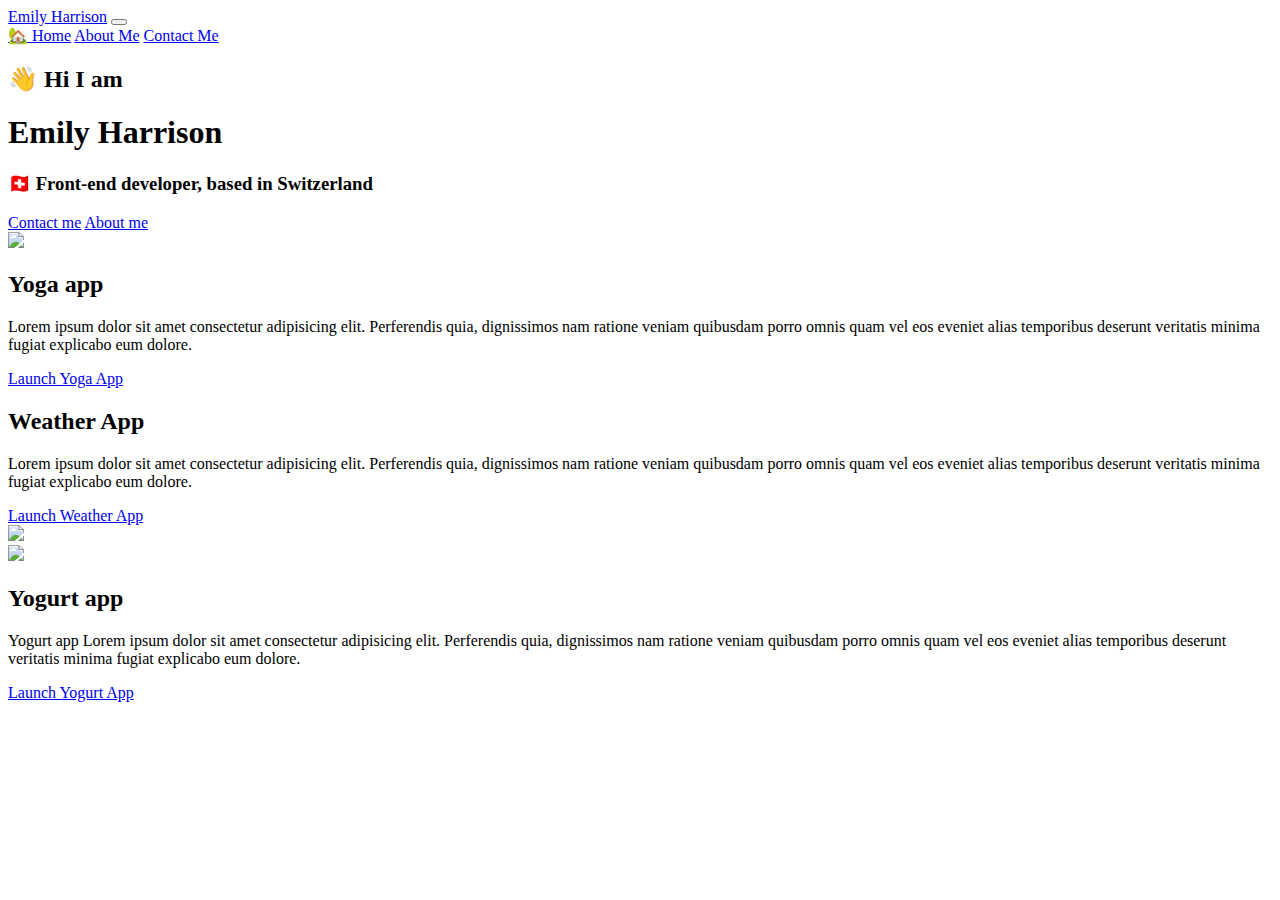
==== index.html @ e0ae5c5c "Added HTML to active pages" ====
<!DOCTYPE html>
<html lang="en">
  <head>
    <meta charset="UTF-8" />
    <meta http-equiv="X-UA-Compatible" content="IE=edge" />
    <meta name="viewport" content="width=device-width, initial-scale=1.0" />
    <link
      href="https://cdn.jsdelivr.net/npm/bootstrap@5.3.0-alpha1/dist/css/bootstrap.min.css"
      rel="stylesheet"
      integrity="sha384-GLhlTQ8iRABdZLl6O3oVMWSktQOp6b7In1Zl3/Jr59b6EGGoI1aFkw7cmDA6j6gD"
      crossorigin="anonymous"
    />
    <script
      src="https://cdn.jsdelivr.net/npm/bootstrap@5.3.0-alpha1/dist/js/bootstrap.bundle.min.js"
      integrity="sha384-w76AqPfDkMBDXo30jS1Sgez6pr3x5MlQ1ZAGC+nuZB+EYdgRZgiwxhTBTkF7CXvN"
      crossorigin="anonymous"
    ></script>

    <title>Emily Harrison</title>
    <link rel="stylesheet" href="style.css" />
  </head>
  <body>
    <nav class="navbar navbar-expand-lg bg-body-tertiary fixed-top">
      <div class="container-fluid">
        <a class="navbar-brand" href="#">Emily Harrison</a>
        <button
          class="navbar-toggler"
          type="button"
          data-bs-toggle="collapse"
          data-bs-target="#navbarNavAltMarkup"
          aria-controls="navbarNavAltMarkup"
          aria-expanded="false"
          aria-label="Toggle navigation"
        >
          <span class="navbar-toggler-icon"></span>
        </button>
        <div class="collapse navbar-collapse" id="navbarNavAltMarkup">
          <div class="navbar-nav">
            <a class="nav-link active" aria-current="page" href="index.html"
              >🏡 Home</a
            >
            <a class="nav-link" href="about.html">About Me</a>
            <a class="nav-link" href="about.html#contact">Contact Me</a>
          </div>
        </div>
      </div>
    </nav>
    <h2>👋 Hi I am</h2>
    <h1>Emily Harrison</h1>
    <h3>🇨🇭 Front-end developer, based in Switzerland</h3>
    <div class="navigation-links">
      <a href="about.html#contact" class="contact-link">Contact me</a>
      <a href="about.html" class="about-link">About me</a>
    </div>
    <div class="container-fluid d-flex justify-content-evenly">
      <div class="row mt-4">
        <div class="col-md-6">
          <img src="images/yoga.png" class="img-fluid br-5" />
        </div>
        <div class="col-md-6">
          <h2 class="mb-2 text-start">Yoga app</h2>
          <p class="text-start project-content">
            Lorem ipsum dolor sit amet consectetur adipisicing elit. Perferendis
            quia, dignissimos nam ratione veniam quibusdam porro omnis quam vel
            eos eveniet alias temporibus deserunt veritatis minima fugiat
            explicabo eum dolore.
          </p>
          <a href="#" class="launch-links"> Launch Yoga App </a>
        </div>
        <div class="row mt-4">
          <div class="col-md-6 text-start">
            <h2 class="text-start mb-2 mt-2">Weather App</h2>
            <p class="text-start mb-3">
              Lorem ipsum dolor sit amet consectetur adipisicing elit.
              Perferendis quia, dignissimos nam ratione veniam quibusdam porro
              omnis quam vel eos eveniet alias temporibus deserunt veritatis
              minima fugiat explicabo eum dolore.
            </p>
            <a href="#" class="launch-links"> Launch Weather App </a>
          </div>
          <div class="col-md-6">
            <img src="images/weather.png" class="img-fluid br-5" />
          </div>
        </div>
        <div class="row mt-4">
          <div class="col-md-6">
            <img src="images/yogurt.png" class="img-fluid br-5" />
          </div>
          <div class="col-md-6 text-start">
            <h2 class="text-start mb-2 mt-2">Yogurt app</h2>
            <p class="text-start">
              Yogurt app Lorem ipsum dolor sit amet consectetur adipisicing
              elit. Perferendis quia, dignissimos nam ratione veniam quibusdam
              porro omnis quam vel eos eveniet alias temporibus deserunt
              veritatis minima fugiat explicabo eum dolore.
            </p>
            <a href="#" class="launch-links"> Launch Yogurt App </a>
          </div>
        </div>
      </div>
    </div>
  </body>
</html>
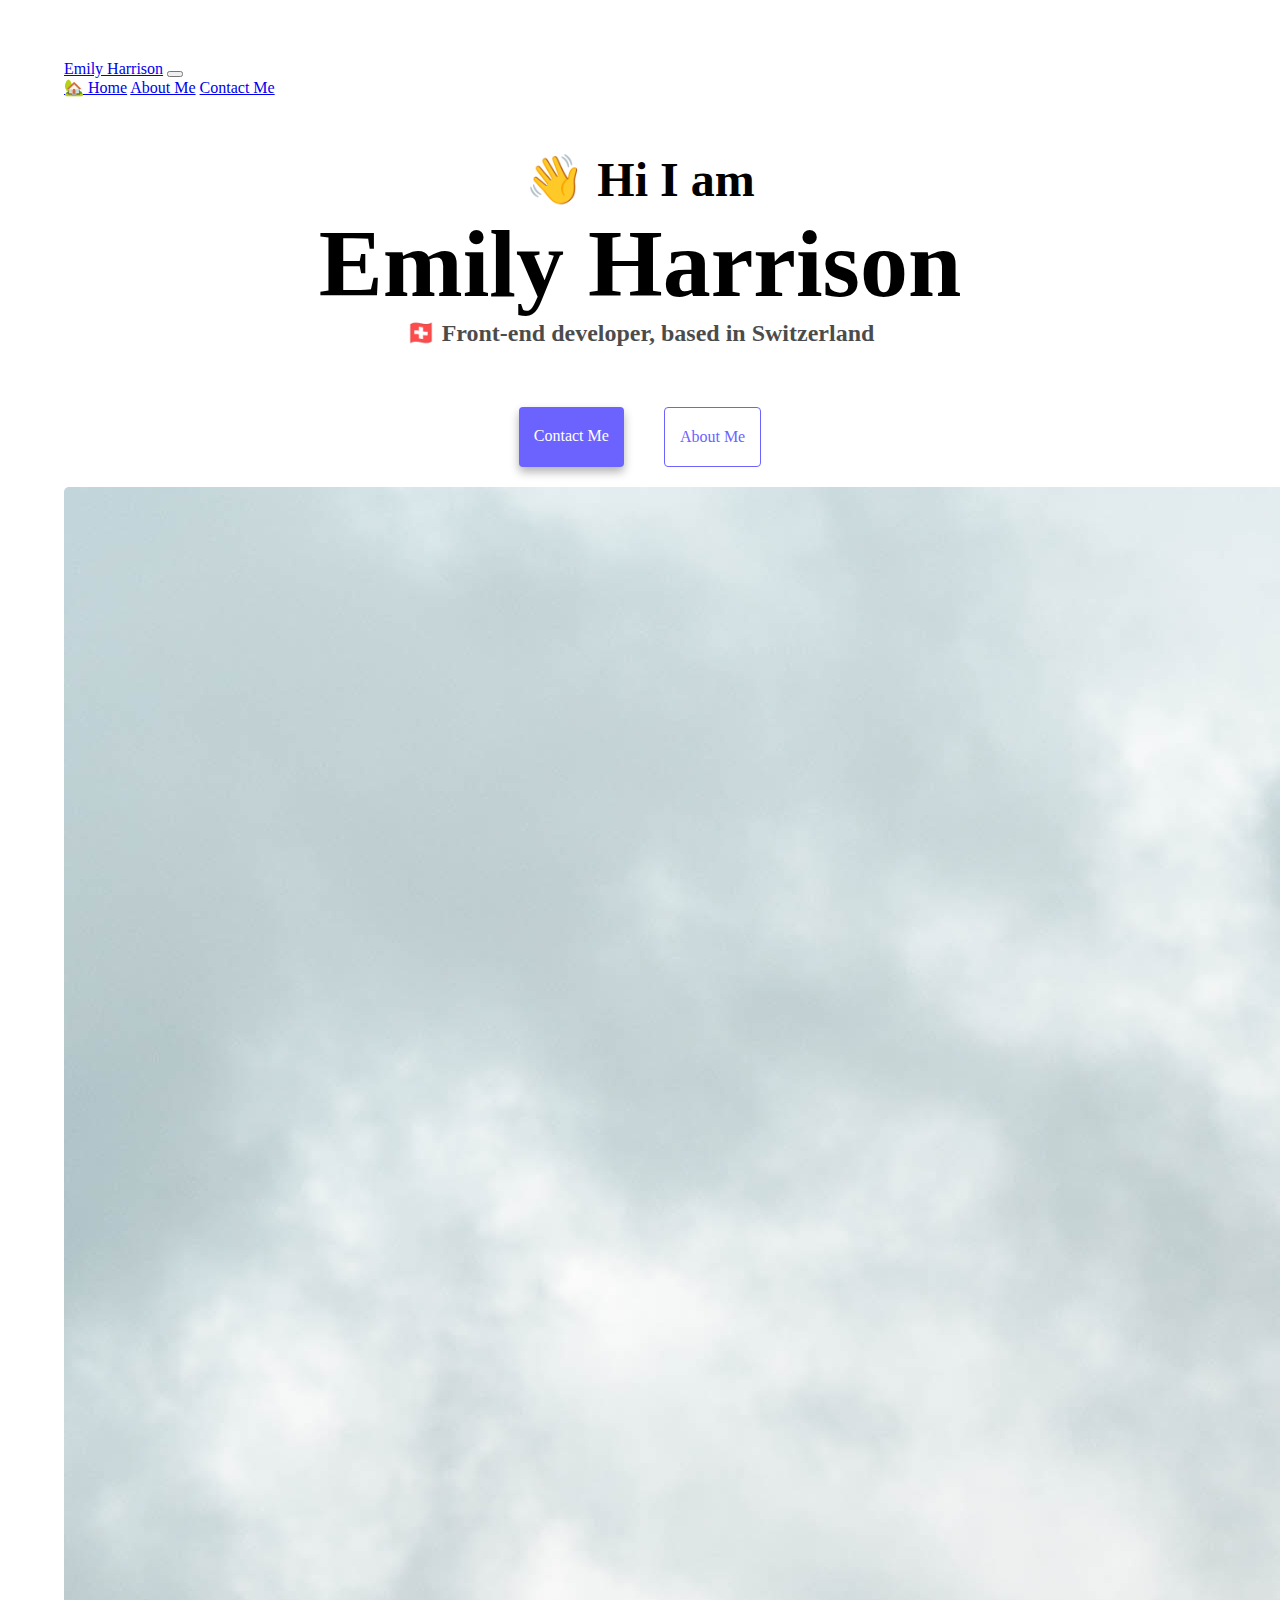
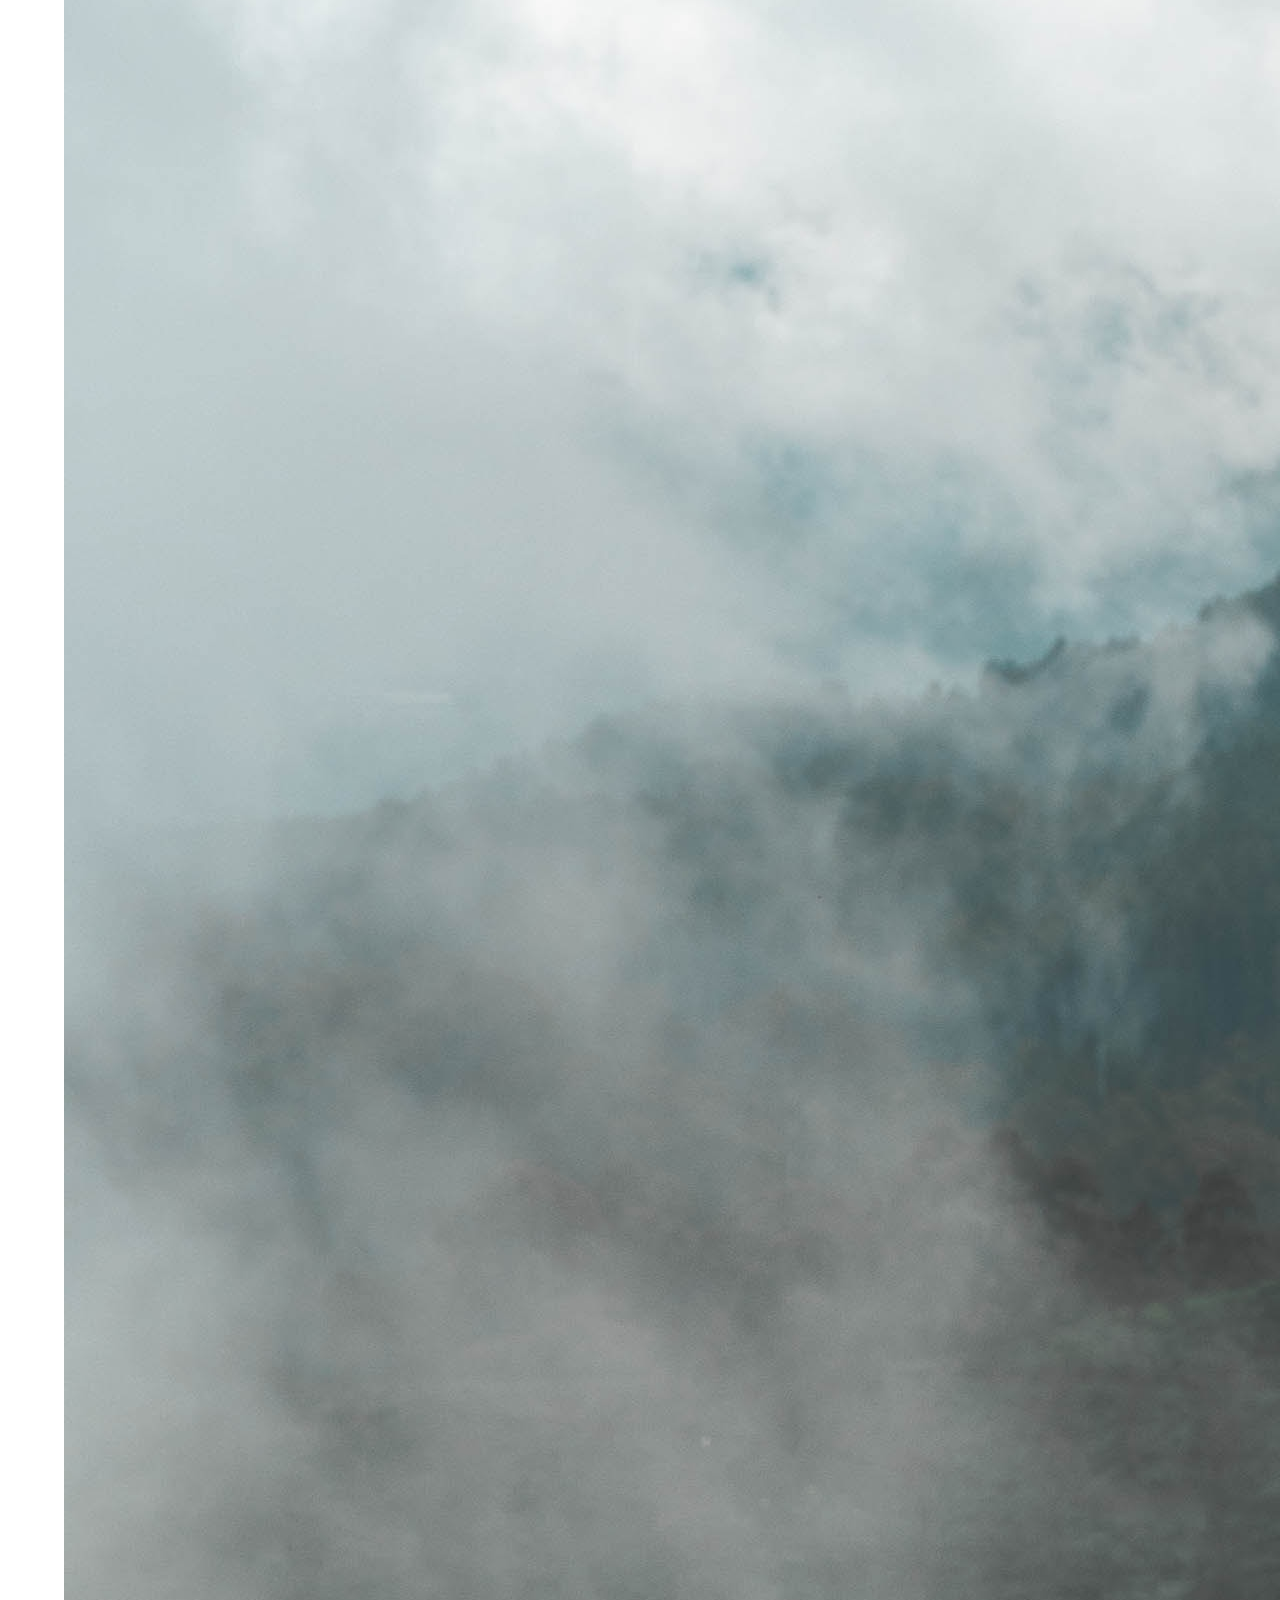
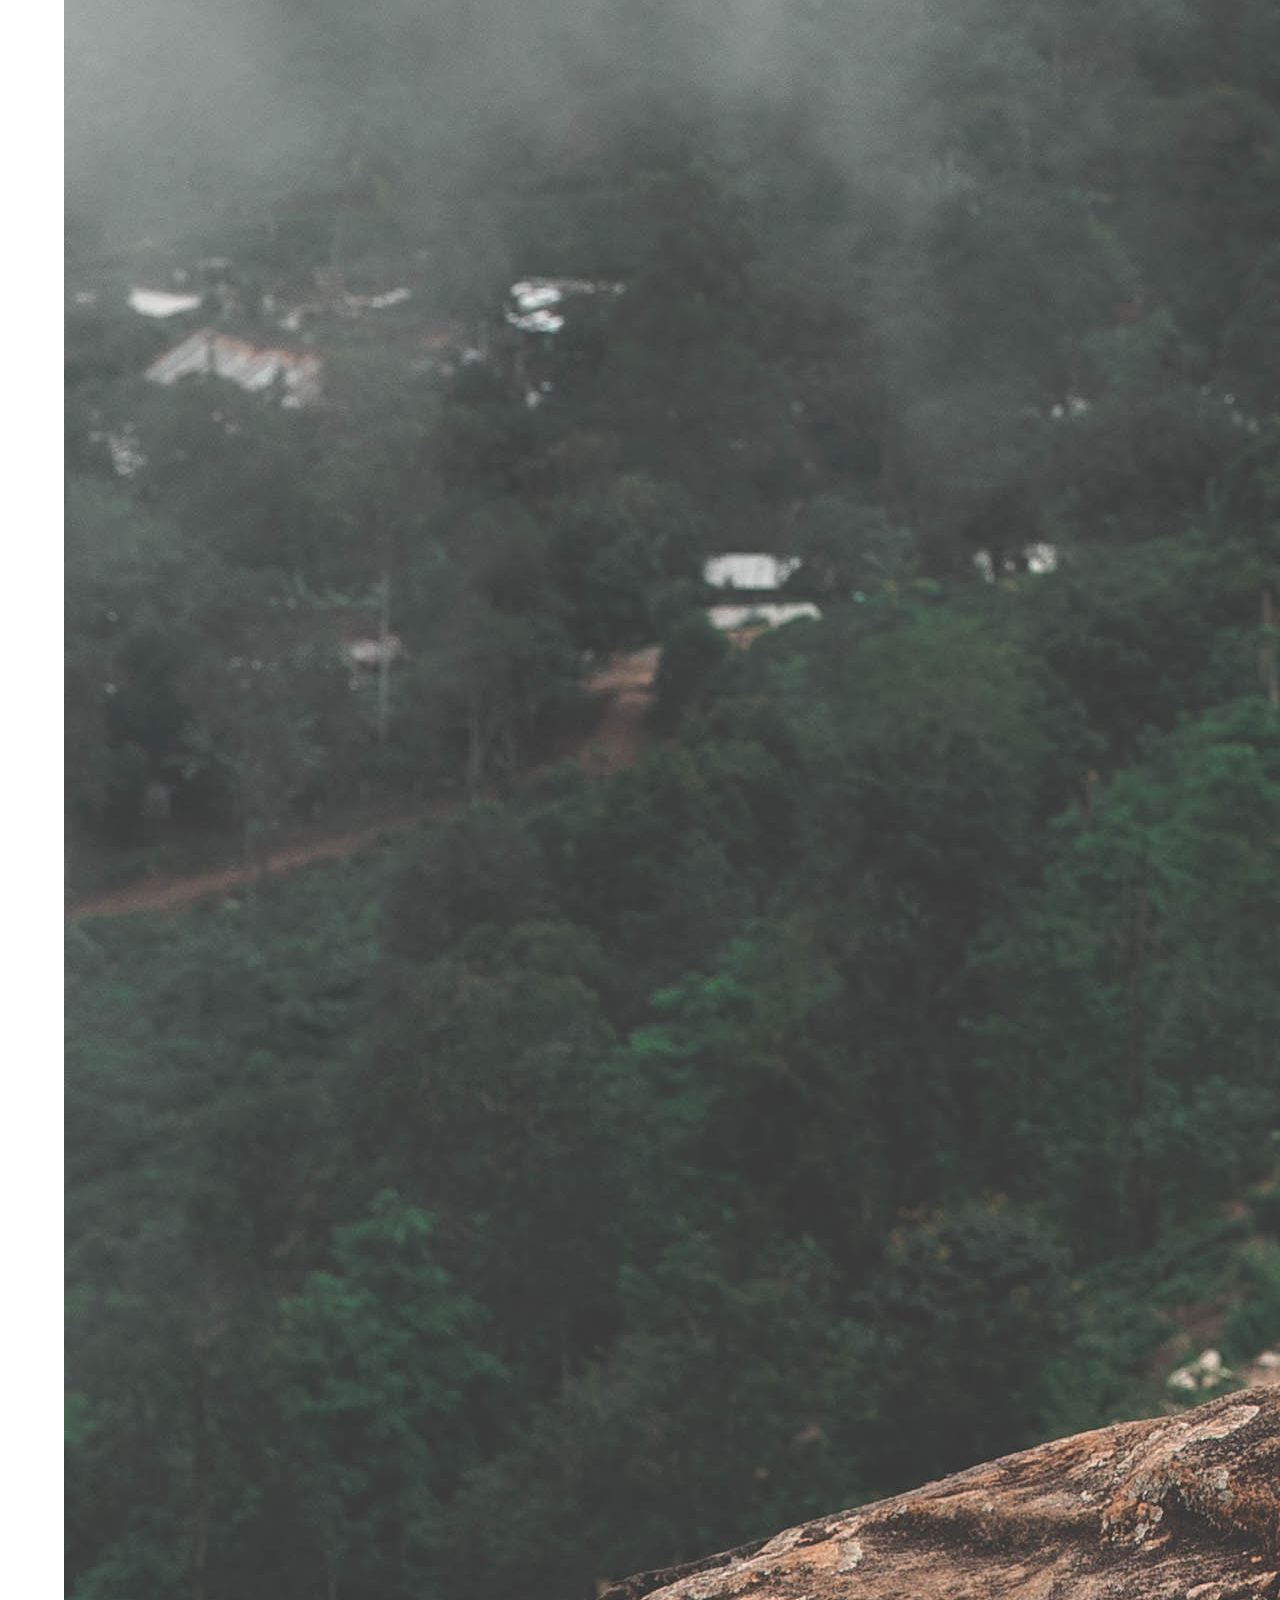
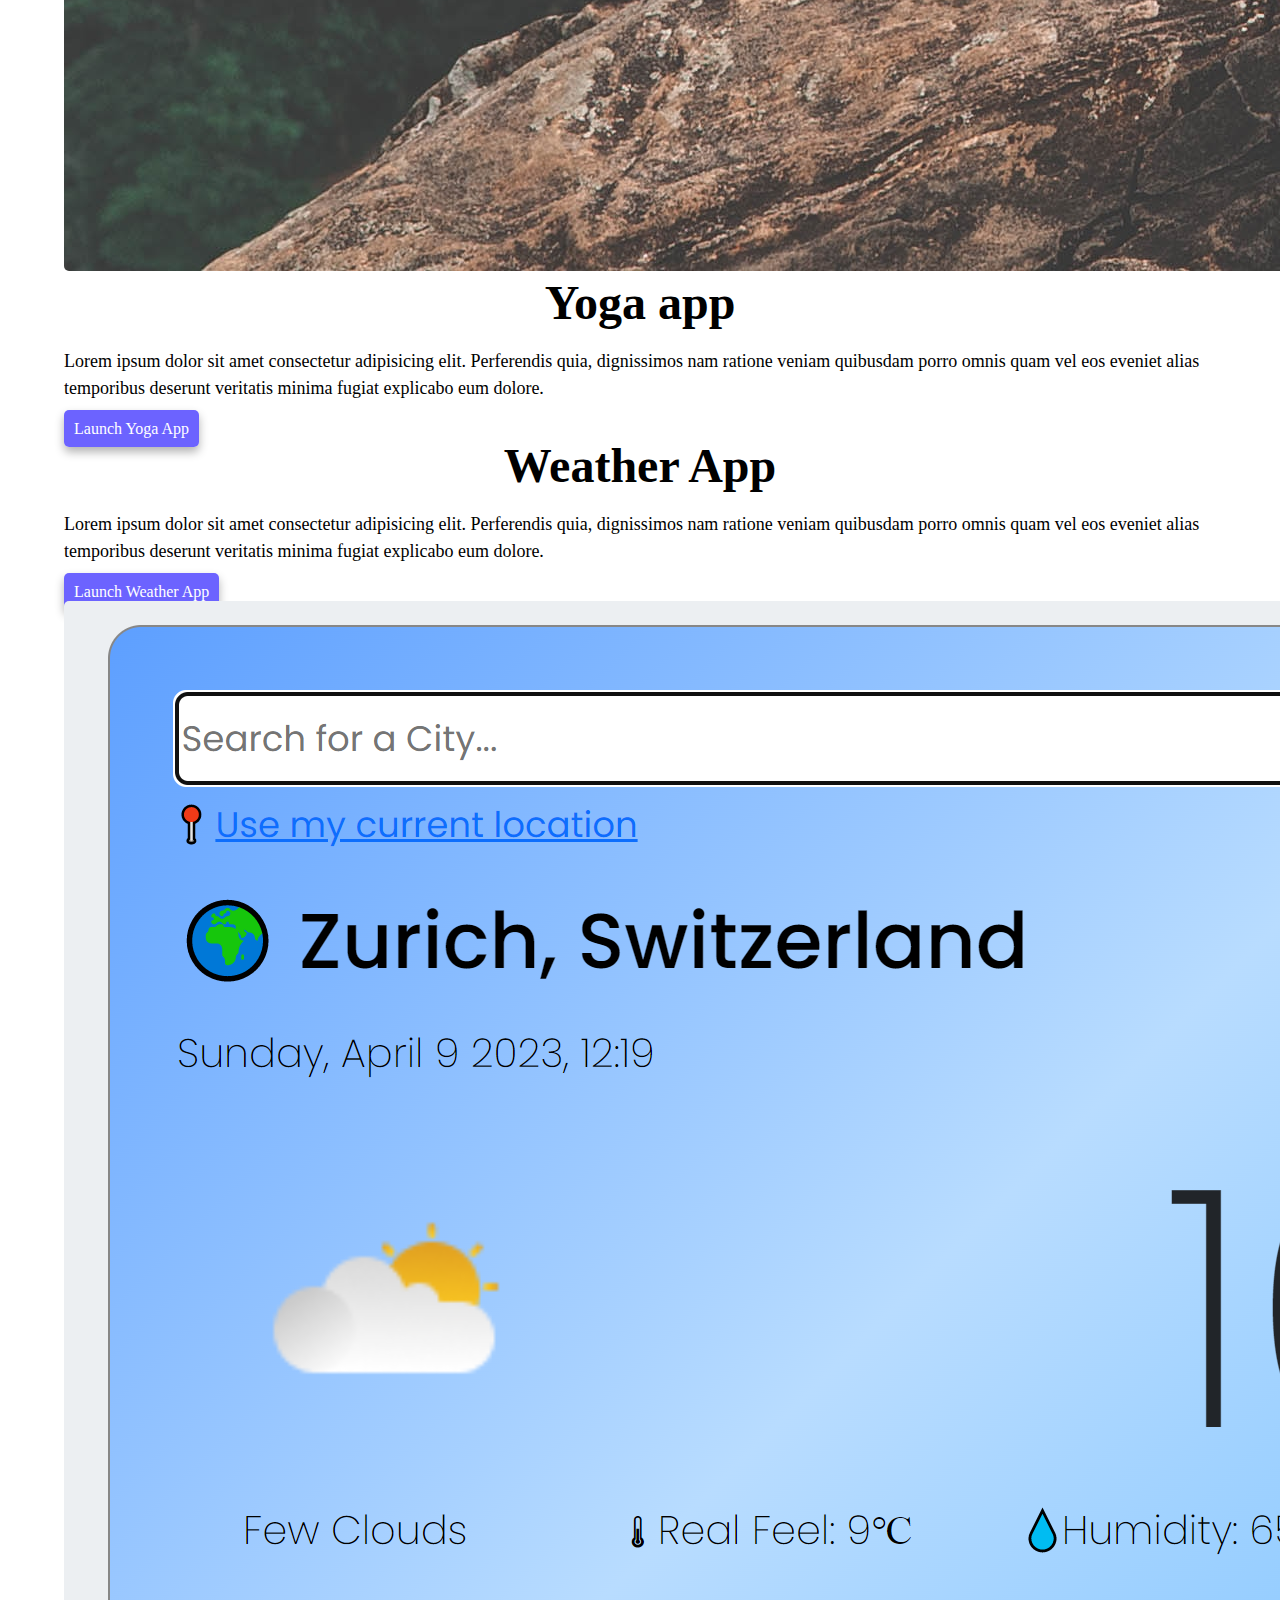
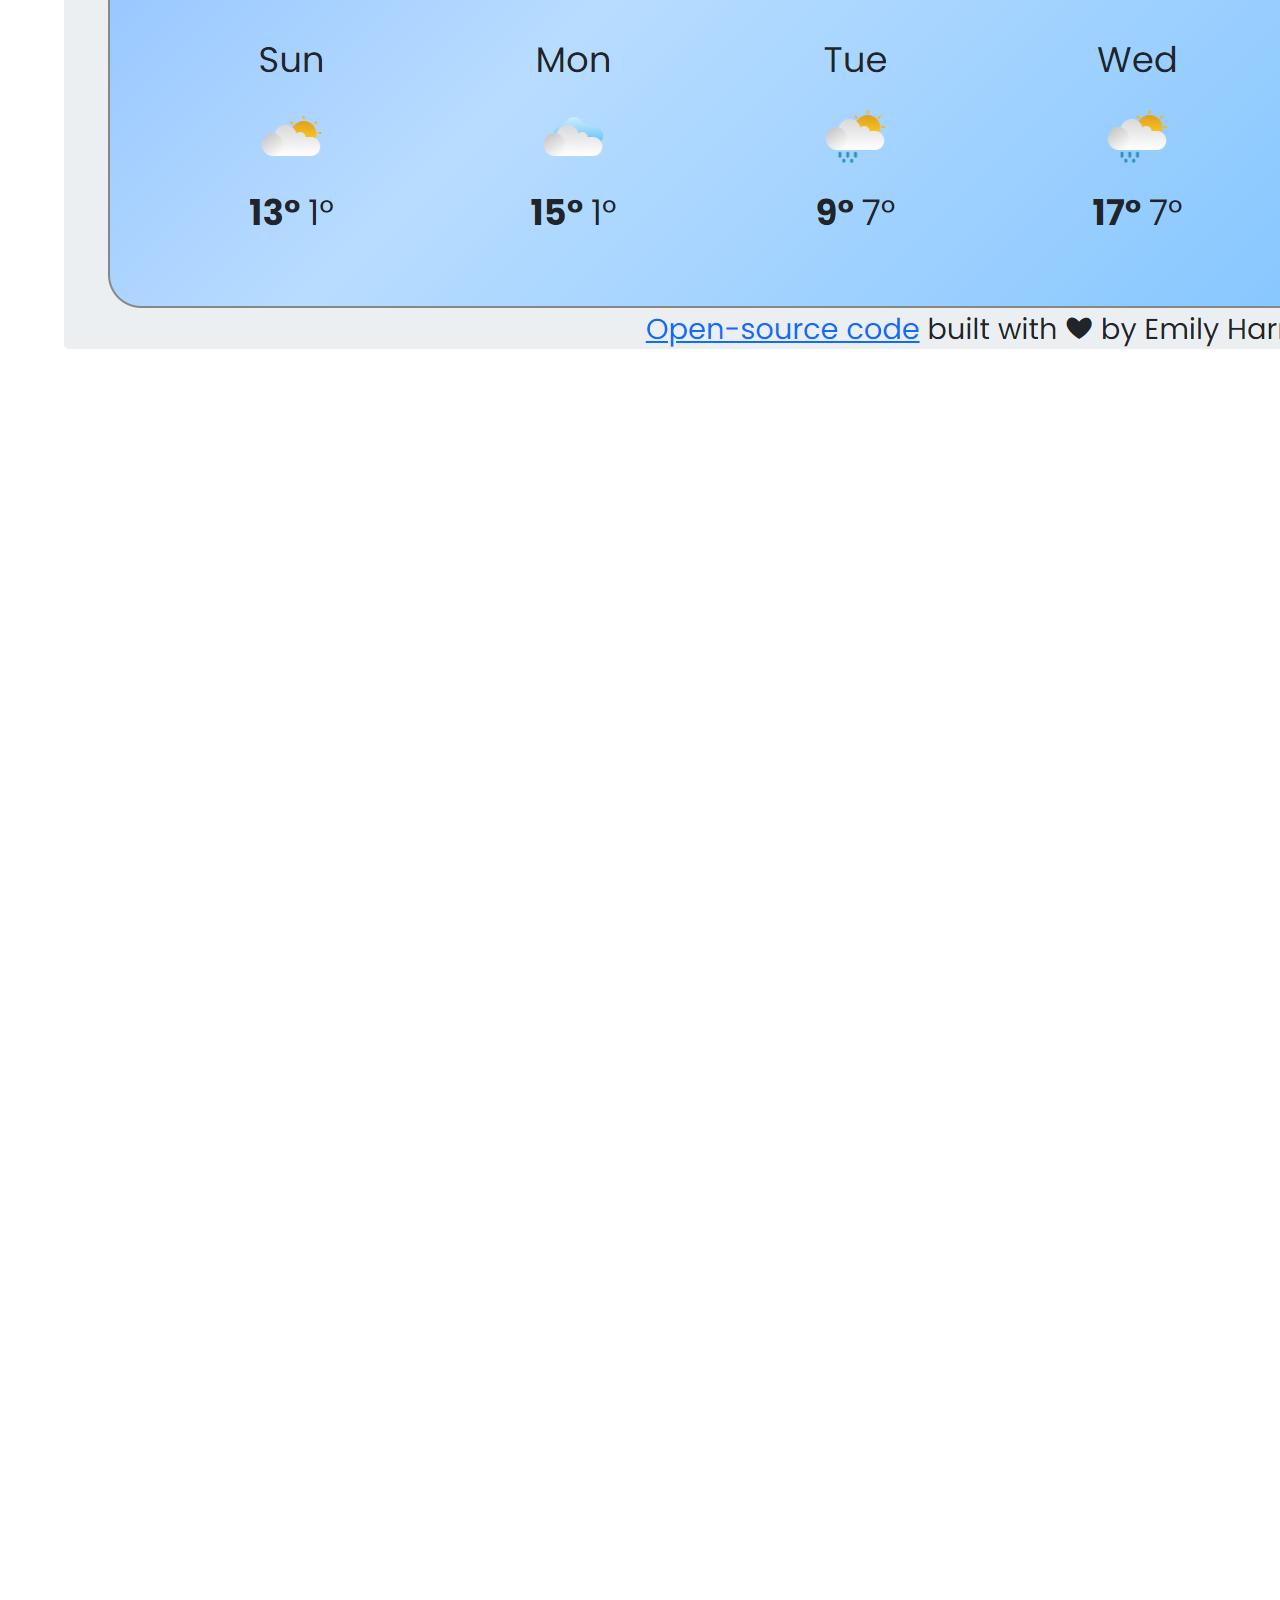
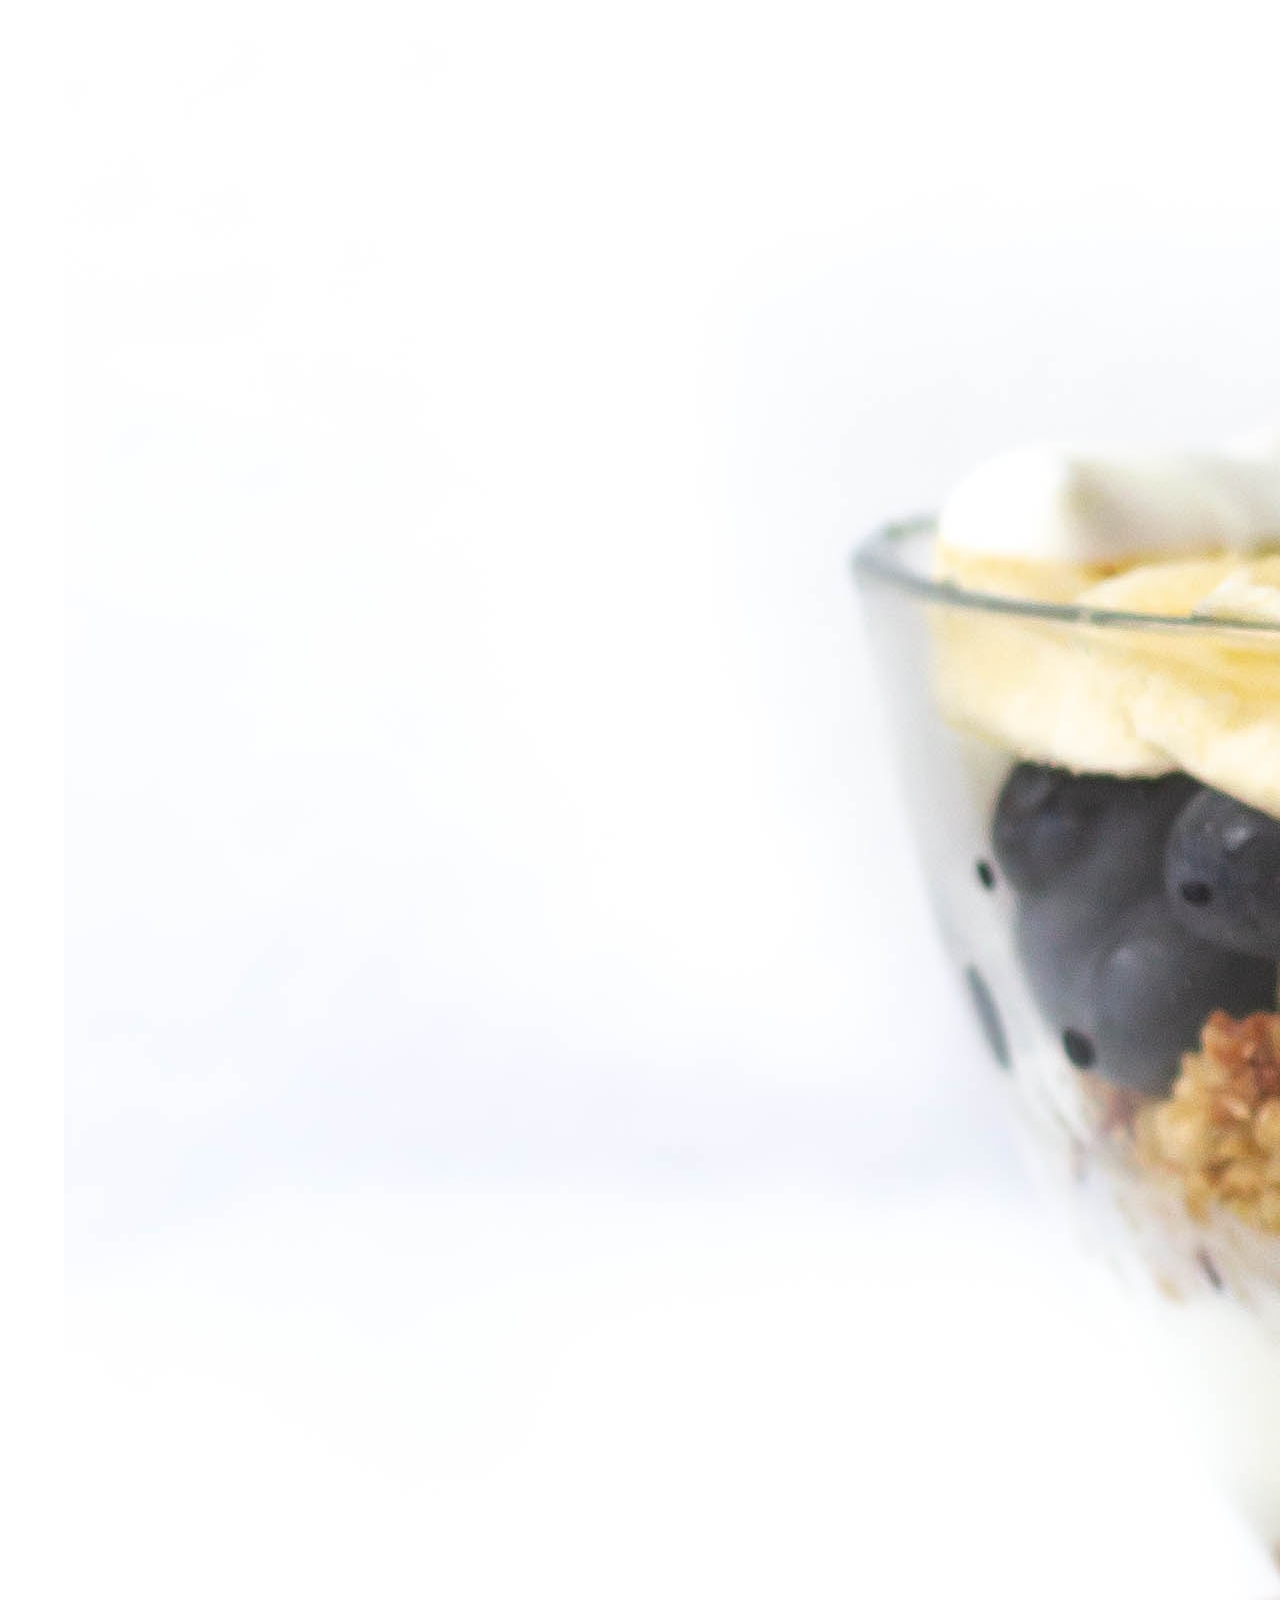
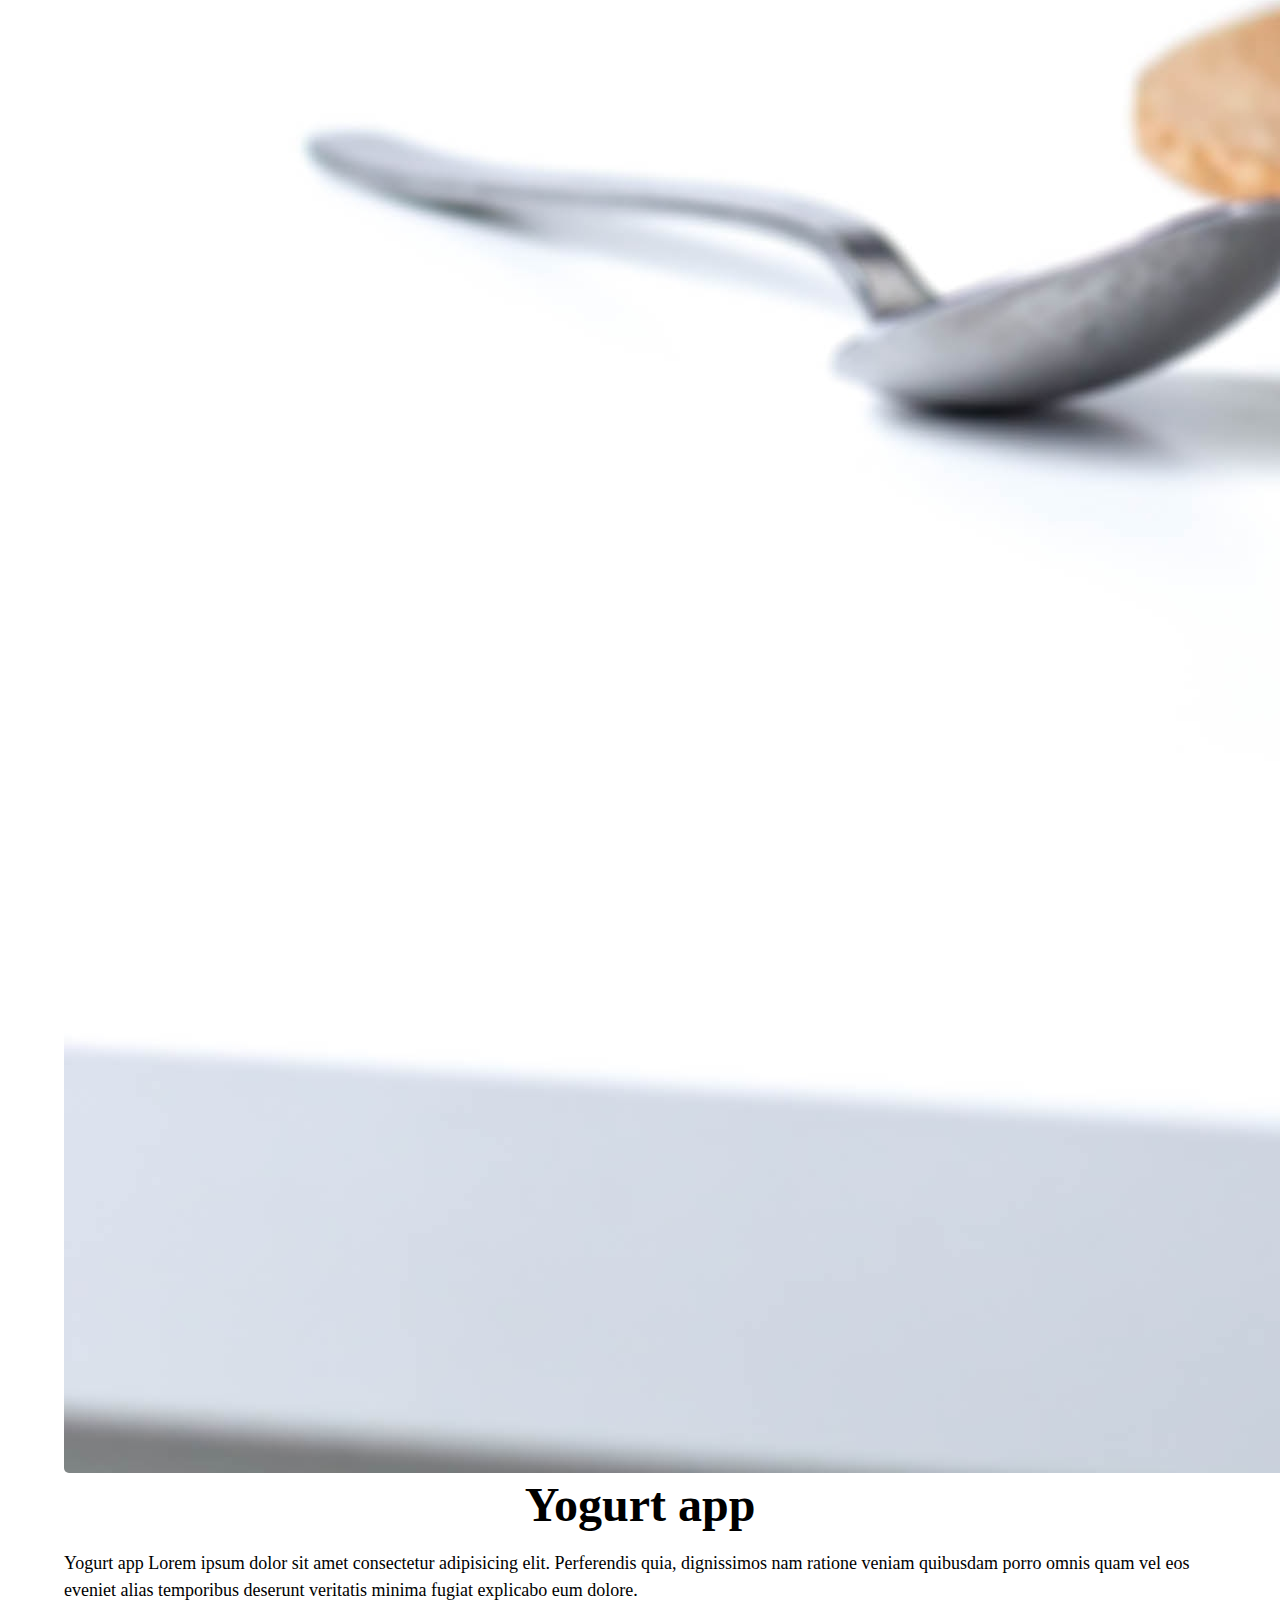
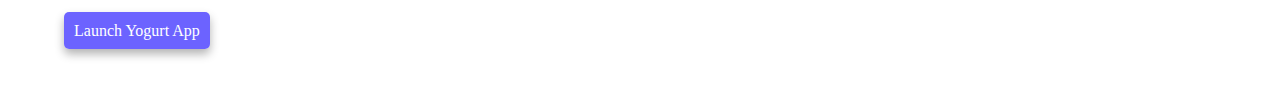
==== commit bc9ad48f: "linked css files and edited SEO" ====
--- a/index.html
+++ b/index.html
@@ -3,7 +3,7 @@
   <head>
     <meta charset="UTF-8" />
     <meta http-equiv="X-UA-Compatible" content="IE=edge" />
-    <meta name="viewport" content="width=device-width, initial-scale=1.0" />
+    <meta name="description" content="Introduction to me with examples of my previously completed projects" />
     <link
       href="https://cdn.jsdelivr.net/npm/bootstrap@5.3.0-alpha1/dist/css/bootstrap.min.css"
       rel="stylesheet"
@@ -16,8 +16,8 @@
       crossorigin="anonymous"
     ></script>
 
-    <title>Emily Harrison</title>
-    <link rel="stylesheet" href="style.css" />
+    <title>Emily Harrison - Home</title>
+    <link rel="stylesheet" href="/css/style.css" />
   </head>
   <body>
     <nav class="navbar navbar-expand-lg bg-body-tertiary fixed-top">
@@ -45,17 +45,20 @@
         </div>
       </div>
     </nav>
-    <h2>👋 Hi I am</h2>
-    <h1>Emily Harrison</h1>
-    <h3>🇨🇭 Front-end developer, based in Switzerland</h3>
-    <div class="navigation-links">
+</br>
+</br>
+</br>
+    <h2 class="text-center">👋 Hi I am</h2>
+    <h1 class="text-center">Emily Harrison</h1>
+    <h3 class="text-center">🇨🇭 Front-end developer, based in Switzerland</h3>
+    <div class="navigation-links text-center m-3">
       <a href="about.html#contact" class="contact-link">Contact me</a>
       <a href="about.html" class="about-link">About me</a>
     </div>
     <div class="container-fluid d-flex justify-content-evenly">
       <div class="row mt-4">
         <div class="col-md-6">
-          <img src="images/yoga.png" class="img-fluid br-5" />
+          <img src="images/yoga.jpg" class="img-fluid br-5" />
         </div>
         <div class="col-md-6">
           <h2 class="mb-2 text-start">Yoga app</h2>
@@ -79,12 +82,12 @@
             <a href="#" class="launch-links"> Launch Weather App </a>
           </div>
           <div class="col-md-6">
-            <img src="images/weather.png" class="img-fluid br-5" />
+            <img src="images/weather-app.png" class="img-fluid br-5" />
           </div>
         </div>
         <div class="row mt-4">
           <div class="col-md-6">
-            <img src="images/yogurt.png" class="img-fluid br-5" />
+            <img src="images/yogurt.jpg" class="img-fluid br-5" />
           </div>
           <div class="col-md-6 text-start">
             <h2 class="text-start mb-2 mt-2">Yogurt app</h2>
--- a/css/style.css
+++ b/css/style.css
@@ -0,0 +1,110 @@
+:root {
+  --primary-color: #6c63ff;
+  --secondary-color: #f5f2fe;
+  --box-shadow: 0 5px 10px rgba(0, 0, 0, 0.3);
+}
+
+body {
+  margin: 60px auto;
+  max-width: 90%;
+}
+
+h1,
+h2,
+h3 {
+  text-align: center;
+  margin: 0;
+}
+
+h1 {
+  font-size: 96px;
+}
+
+h2 {
+  font-size: 48px;
+}
+
+h3 {
+  font-size: 24px;
+  opacity: 0.7;
+}
+
+p {
+  font-size: 18px;
+  line-height: 1.5;
+}
+
+.navigation-links {
+  display: flex;
+  margin-top: 40px;
+  justify-content: center;
+}
+
+.navigation-links a {
+  margin: 20px;
+  border-radius: 4px;
+  padding: 20px 15px;
+  text-decoration: none;
+  text-transform: capitalize;
+}
+
+.contact-link {
+  background: var(--primary-color);
+  box-shadow: var(--box-shadow);
+  color: white;
+}
+
+.about-link {
+  color: var(--primary-color);
+  border: 1px solid var(--primary-color);
+}
+
+.homepage-link {
+  color: var(--primary-color);
+  text-align: center;
+  display: block;
+}
+
+.about-paragraphs {
+  display: flex;
+  margin: 30px 0;
+}
+
+.about-paragraphs p {
+  margin: 10px;
+}
+
+.email-link {
+  display: flex;
+  justify-content: center;
+  color: var(--primary-color);
+  font-size: 28px;
+  text-decoration: none;
+}
+
+.email-link:hover {
+  text-decoration: underline;
+}
+
+.navbar-margin {
+  margin-top: 60px !important;
+}
+
+.launch-links {
+  background: var(--primary-color);
+  box-shadow: var(--box-shadow);
+  color: white;
+  padding: 10px;
+  box-shadow: var(--box-shadow);
+  border-radius: 5px;
+  font-size: 16px;
+  text-decoration: none;
+}
+
+.br-5 {
+  border-radius: 5px;
+}
+
+.project-image {
+  border: 10px ghostwhite;
+}
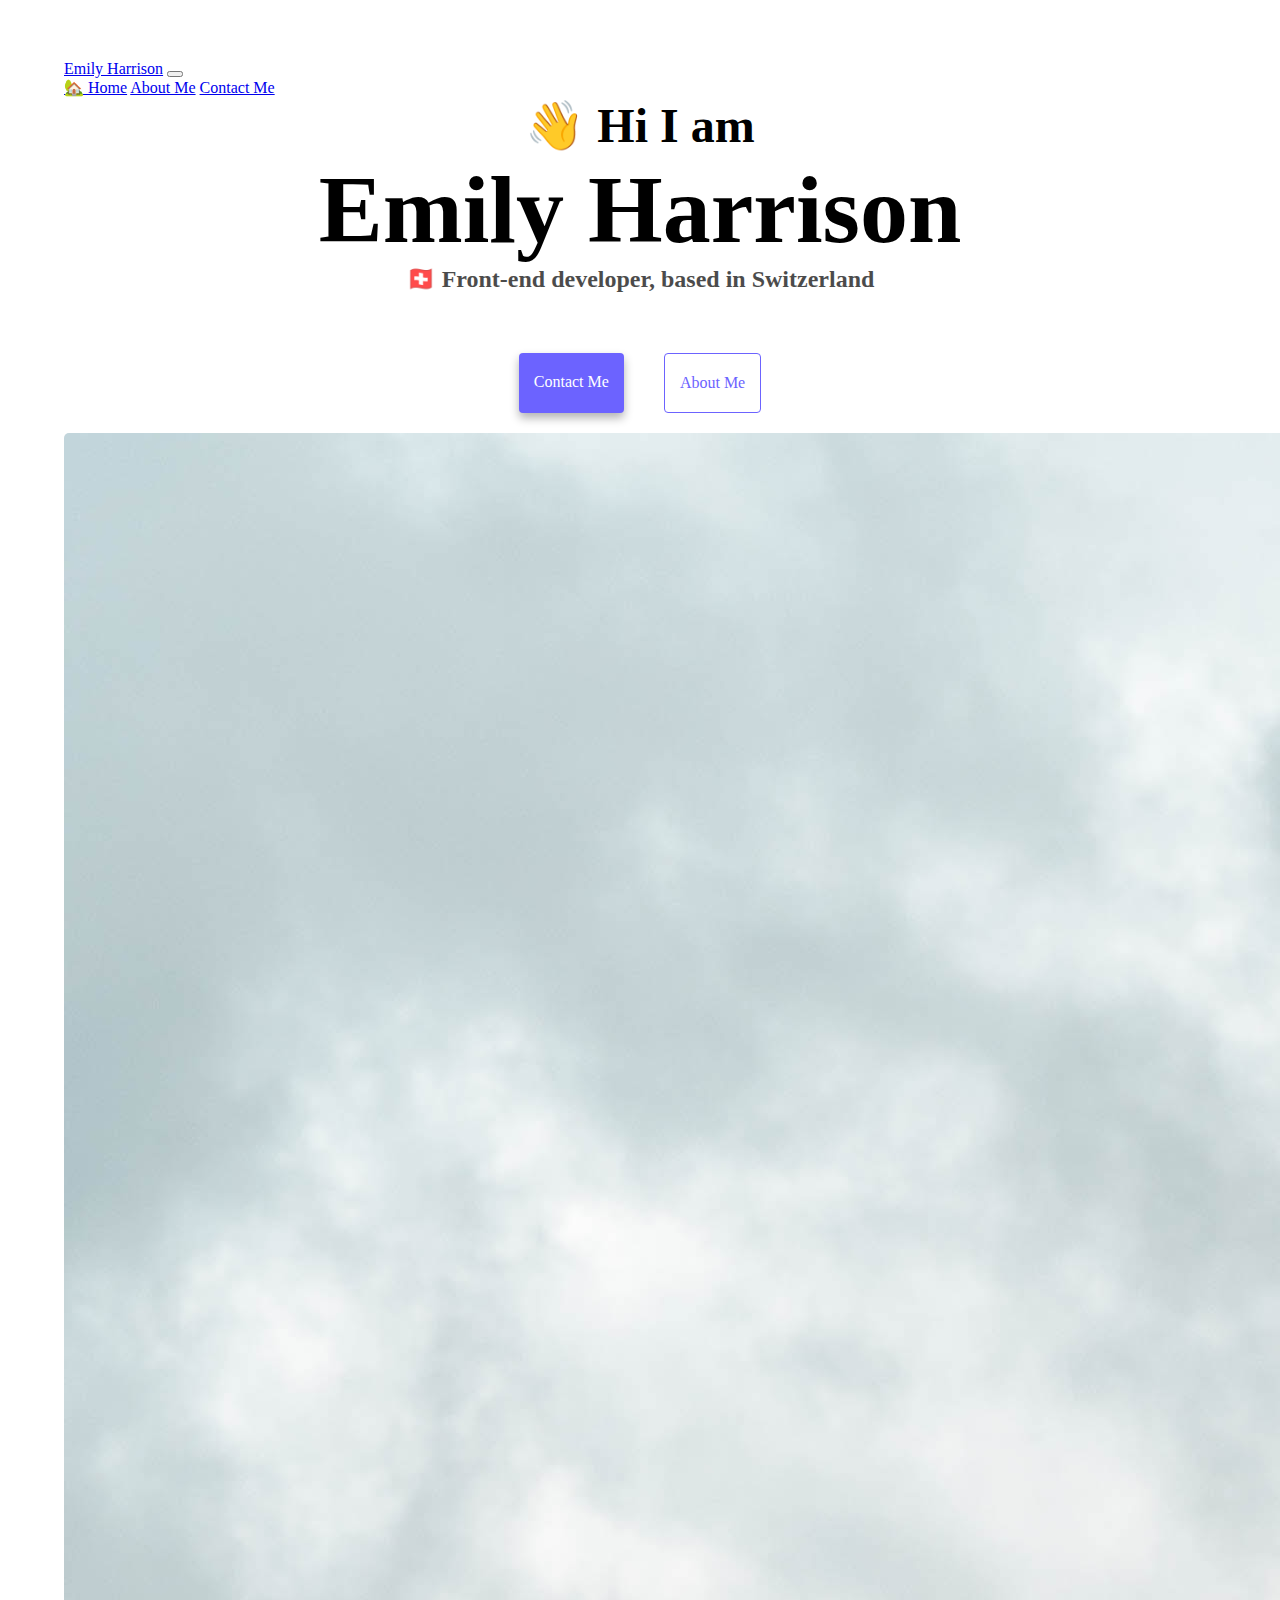
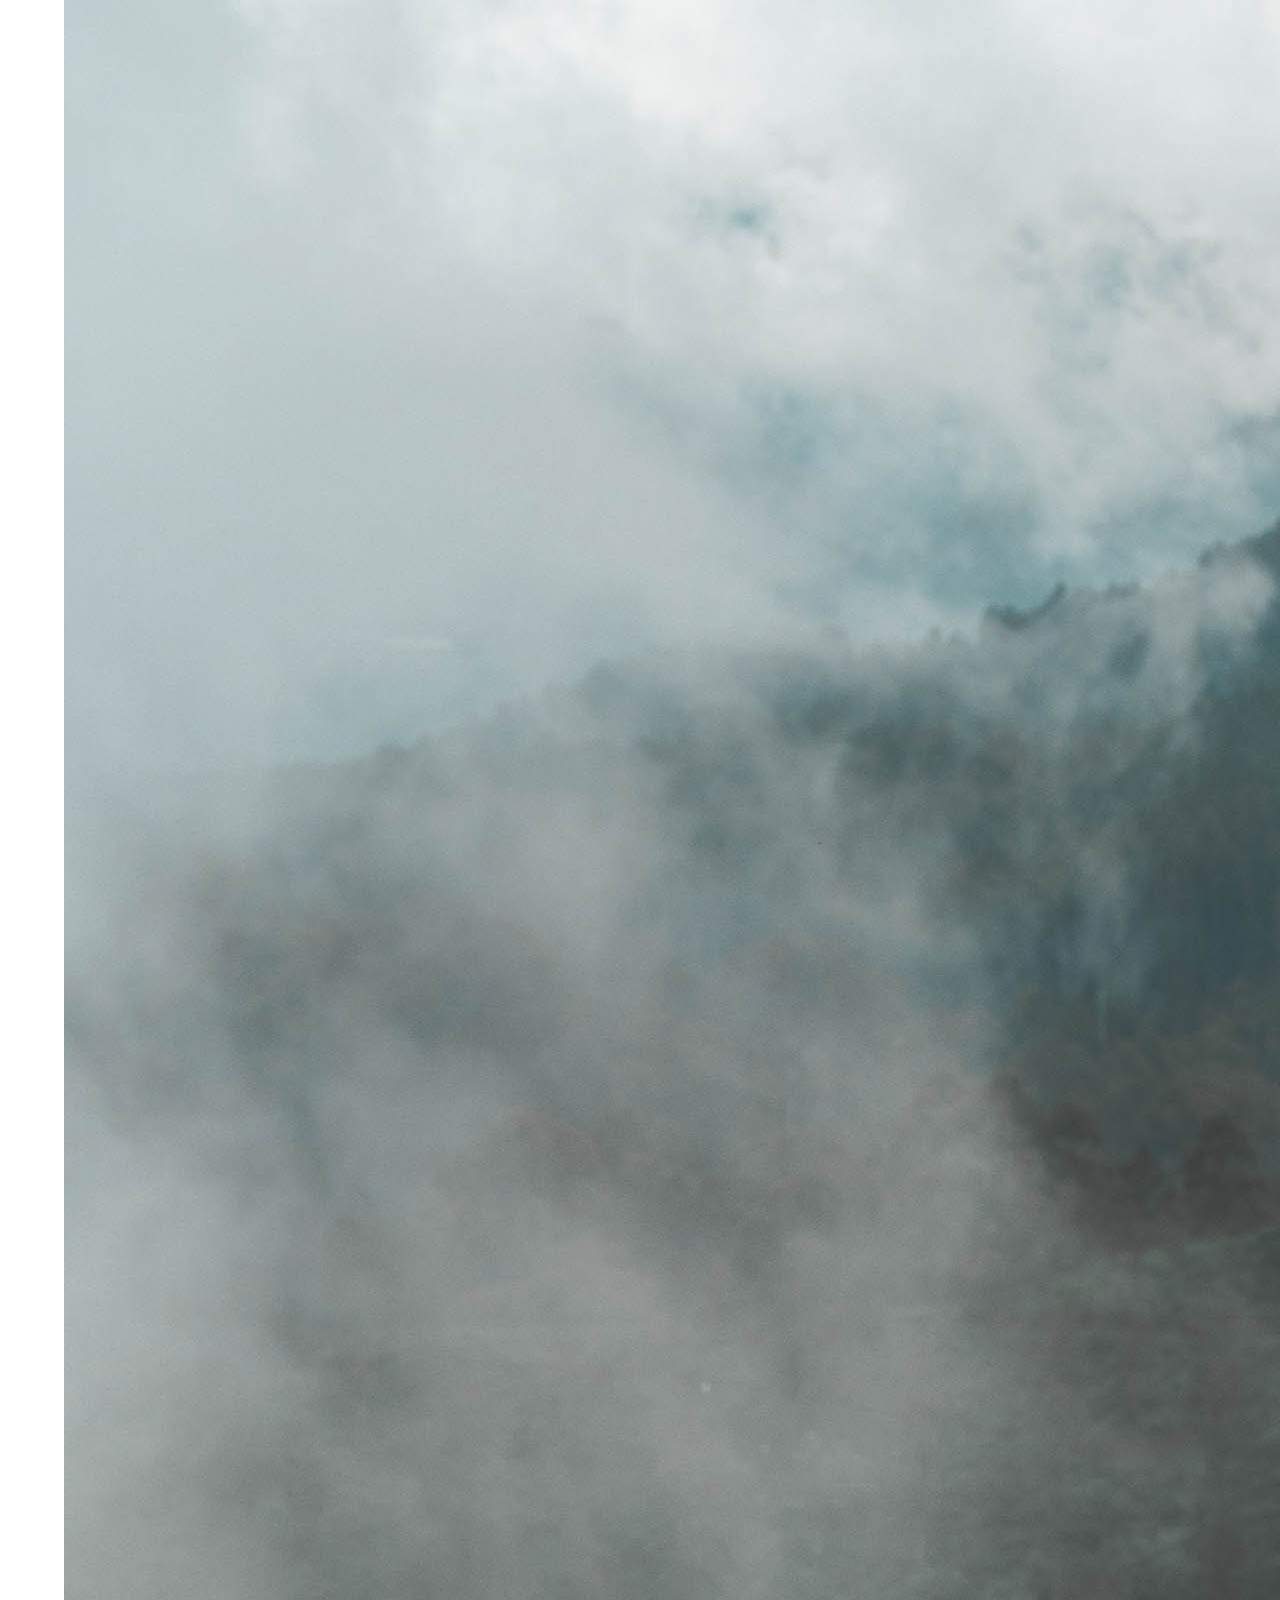
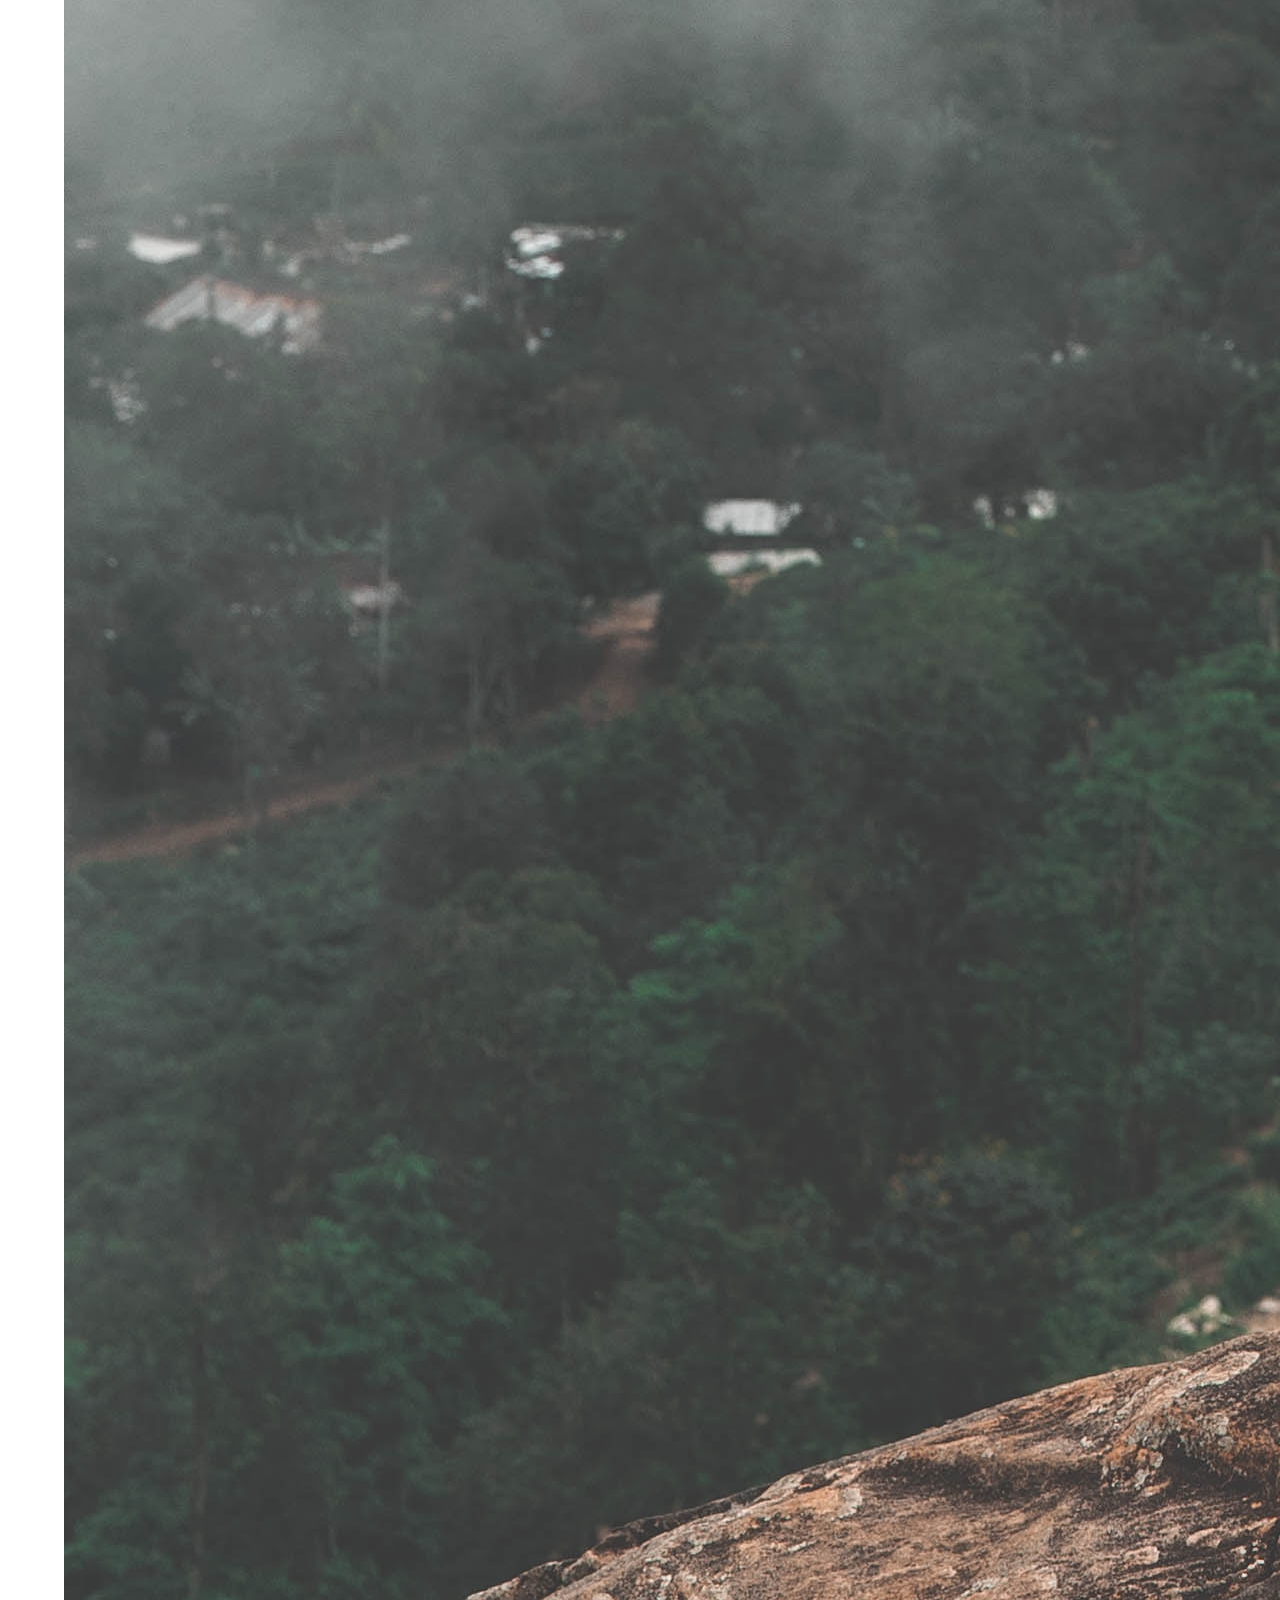
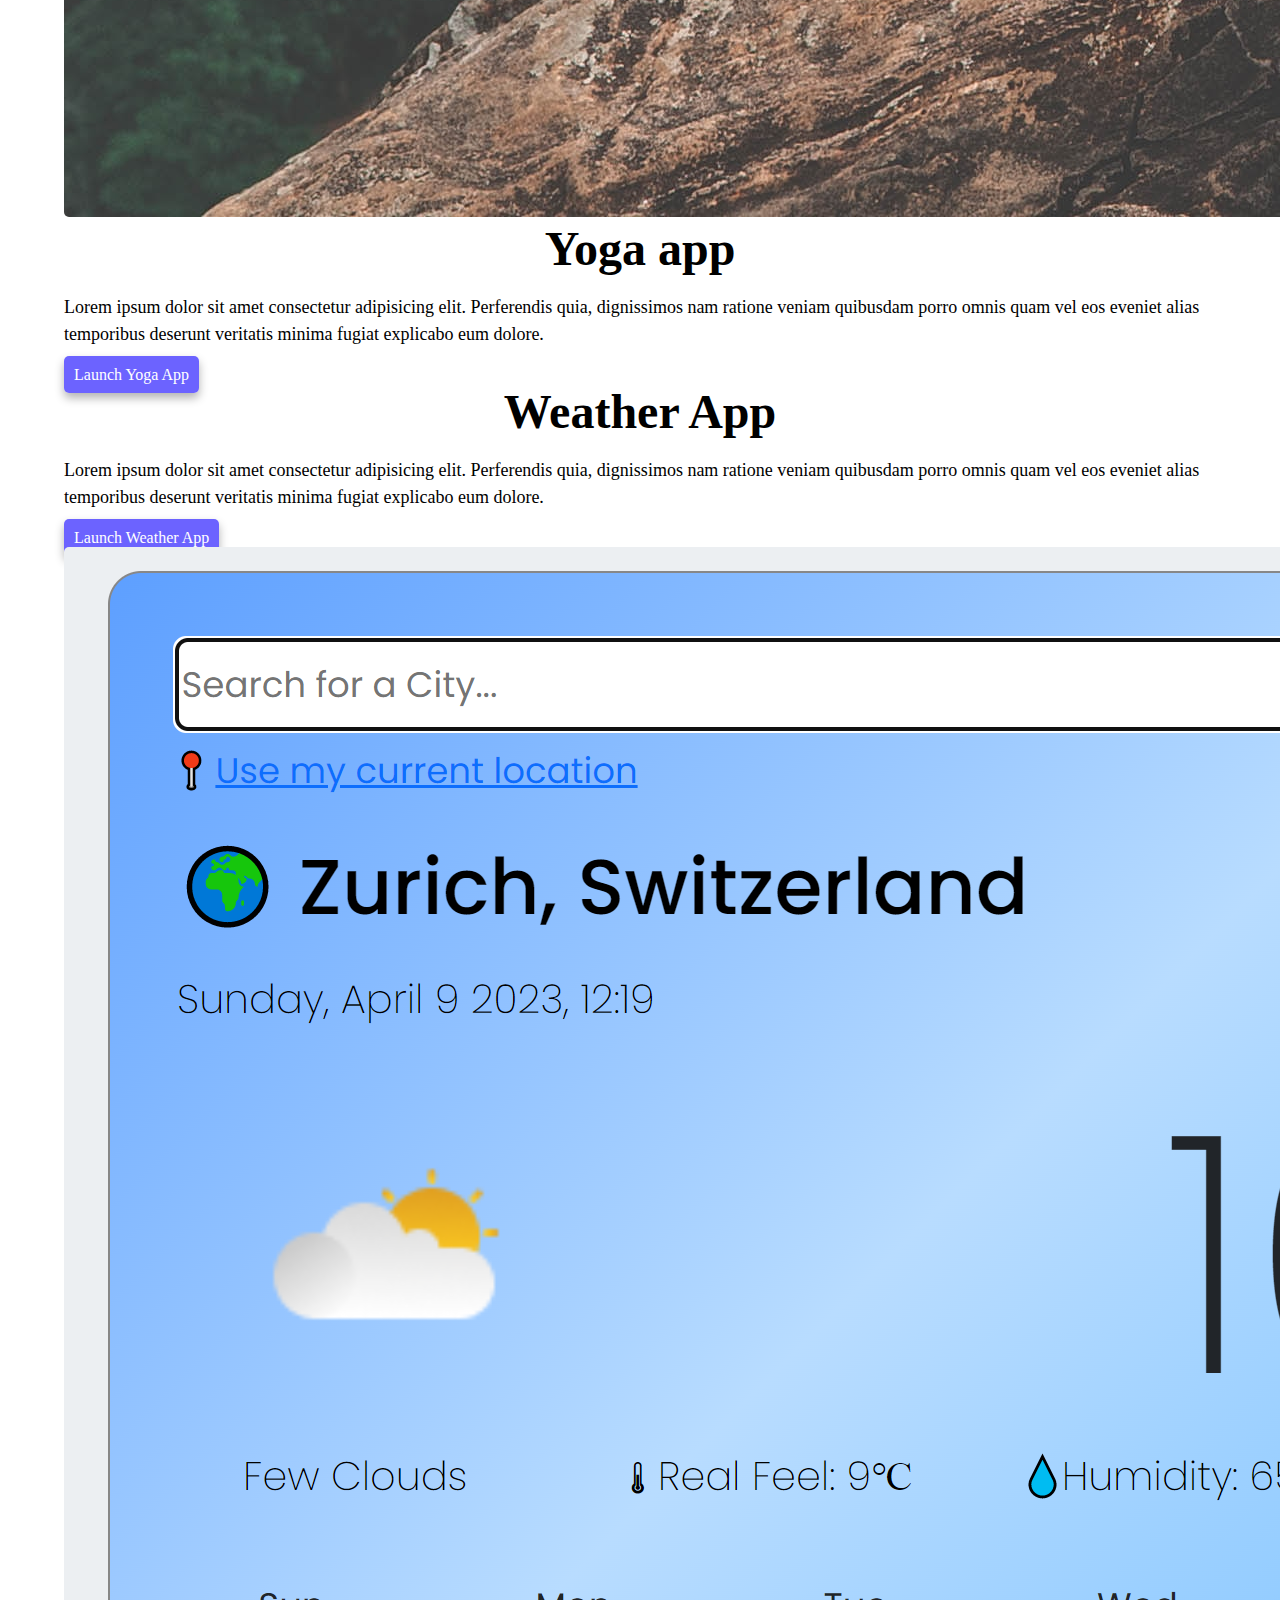
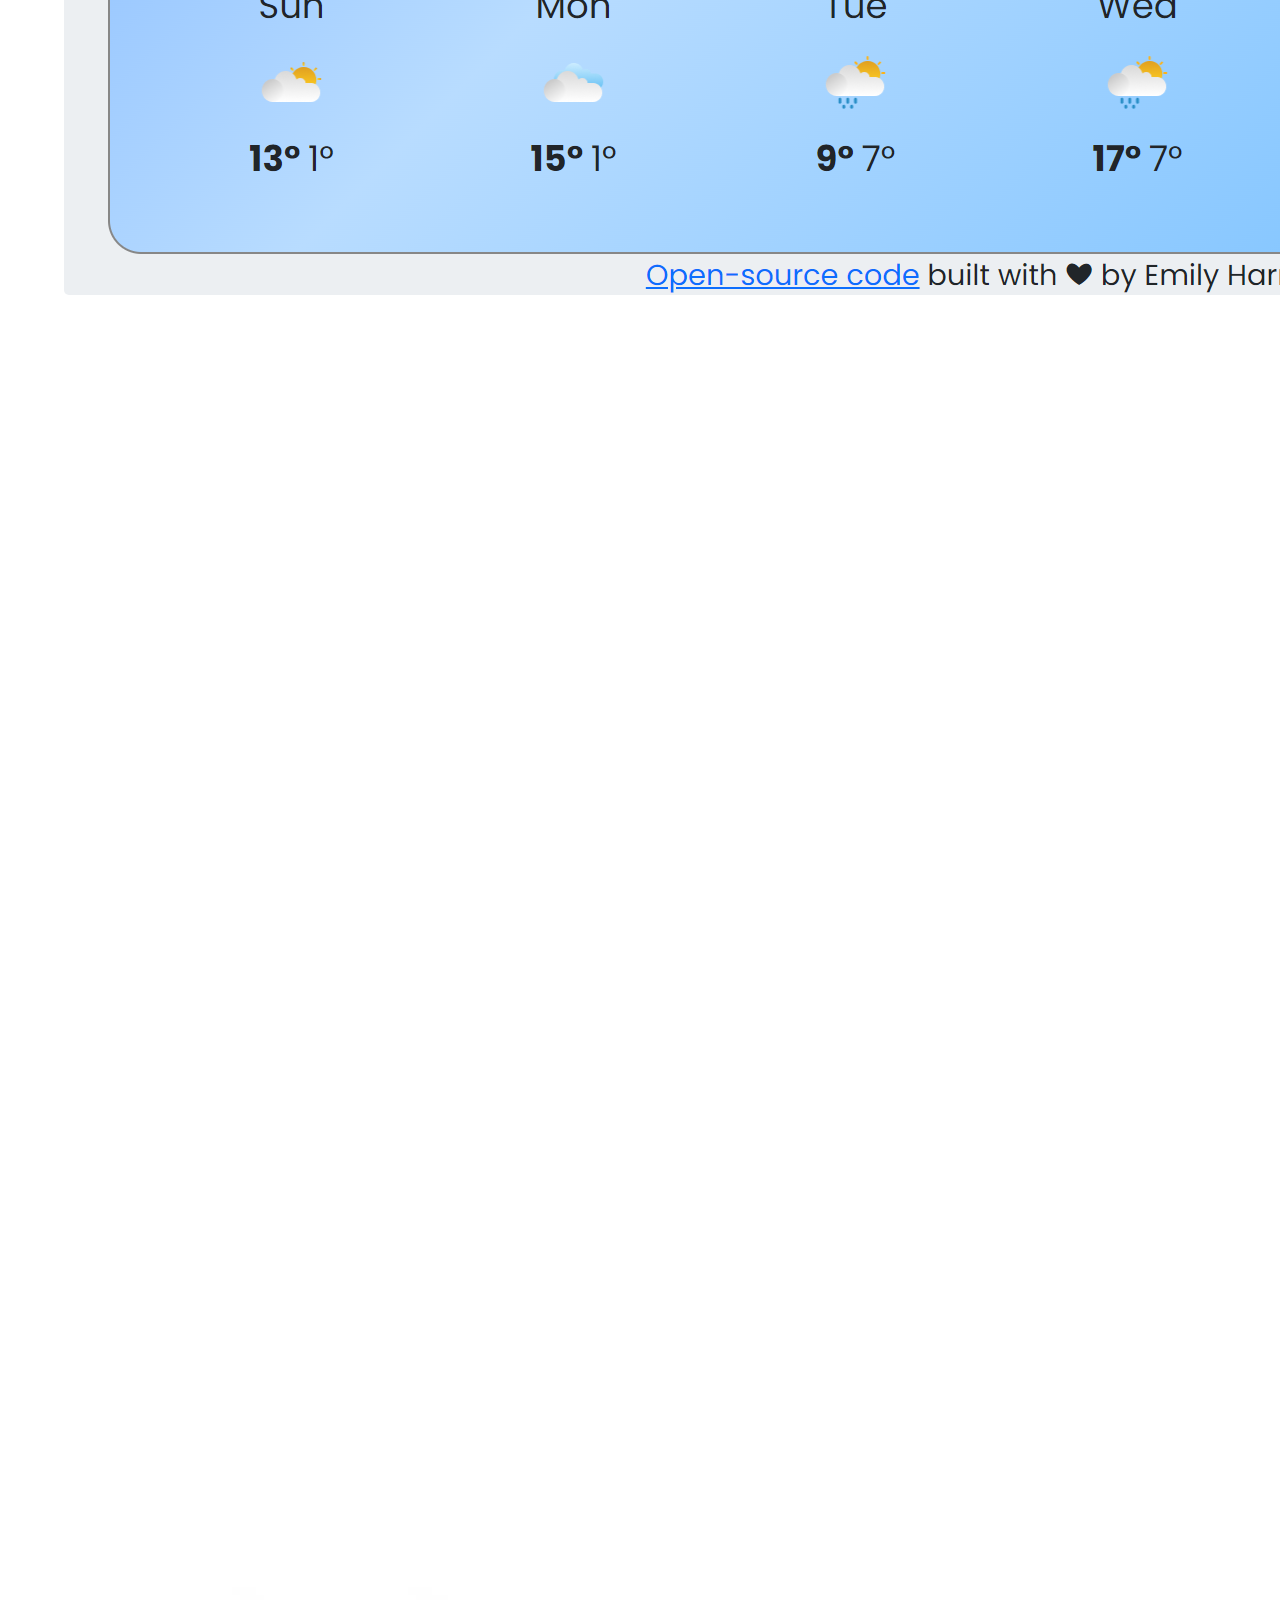
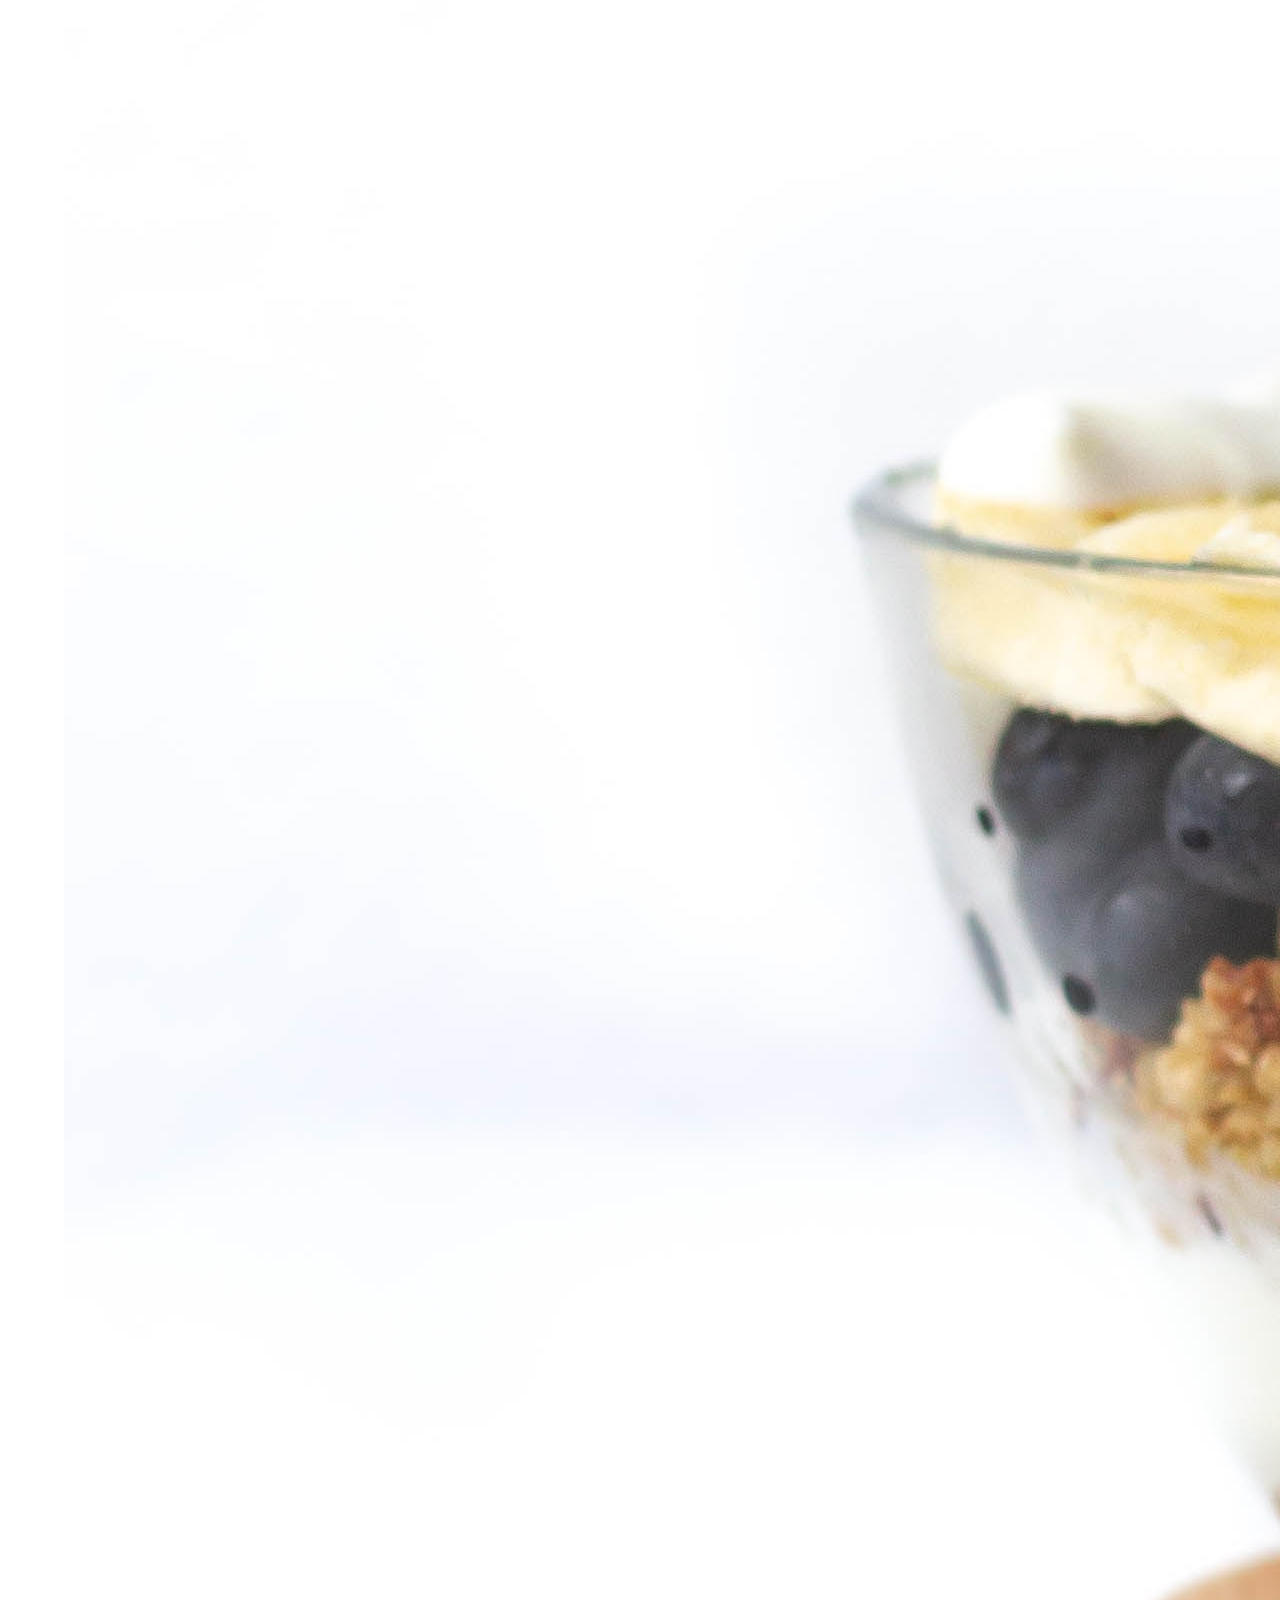
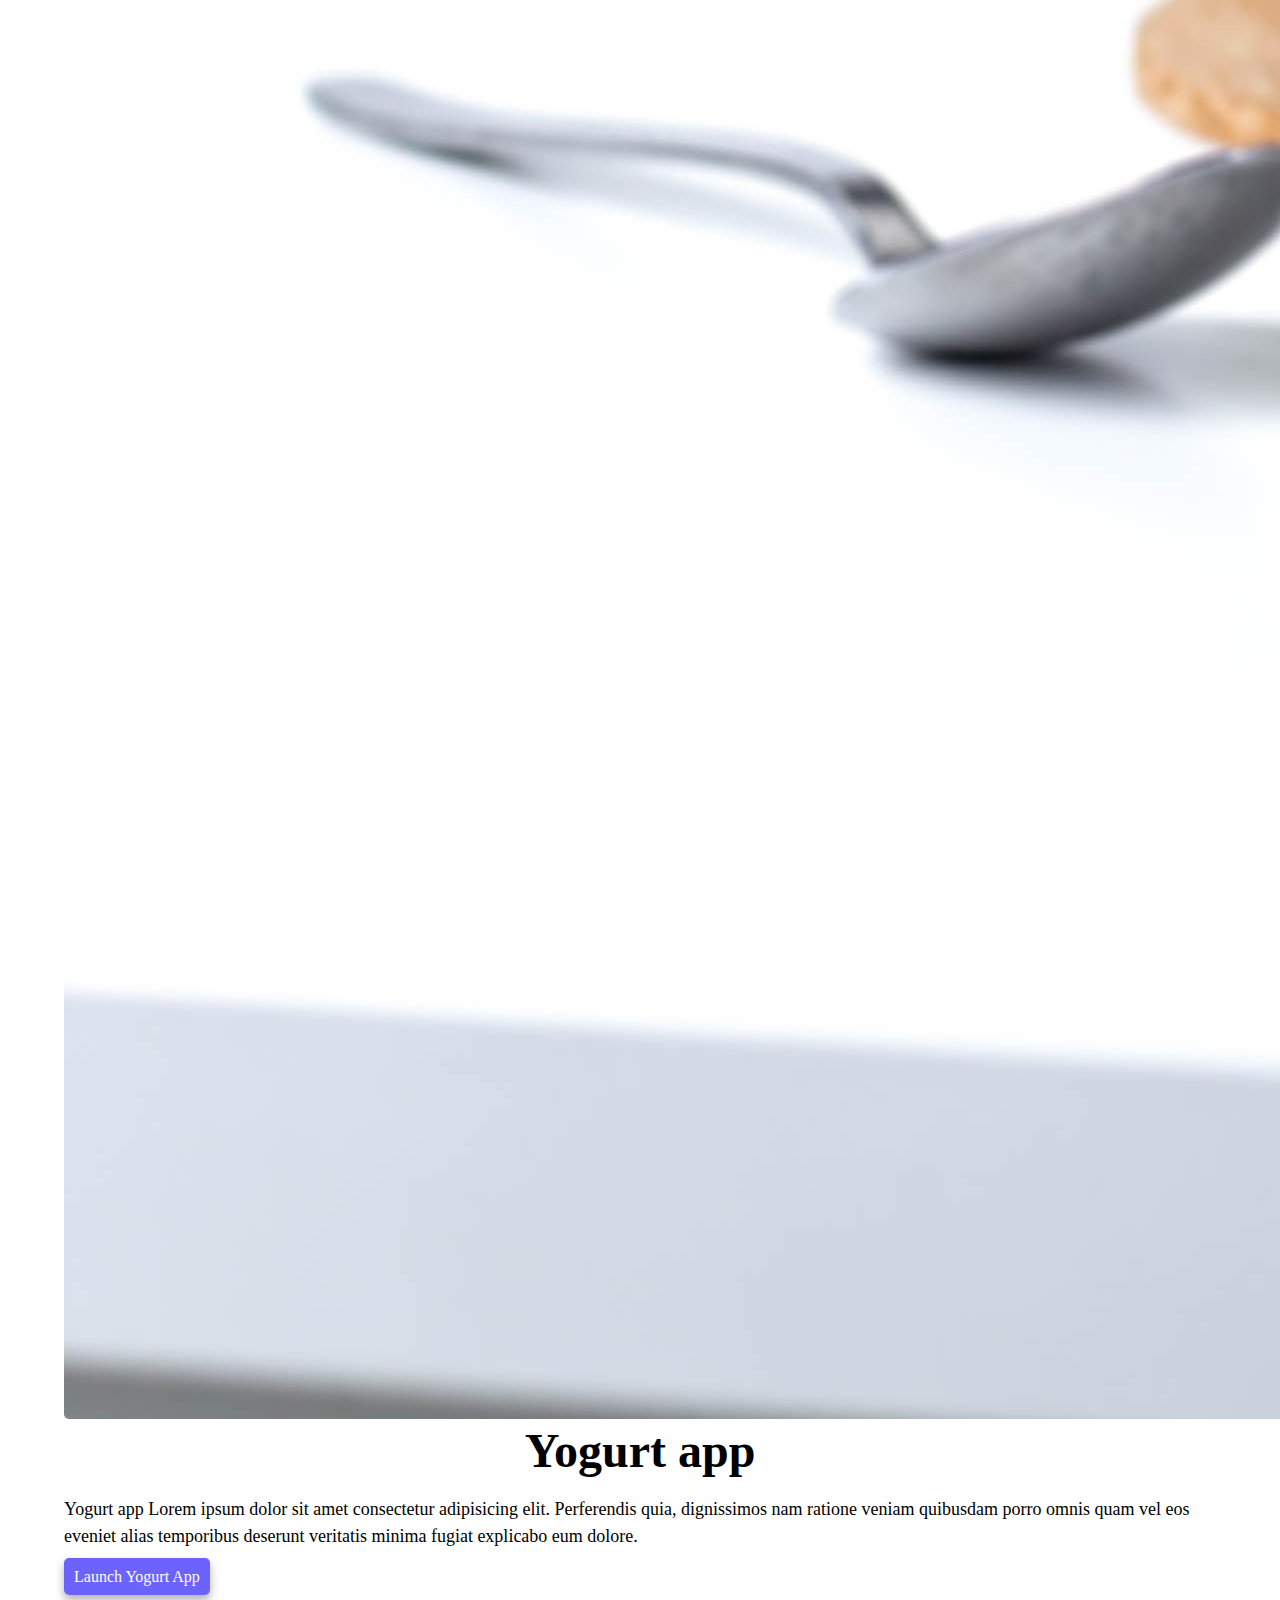
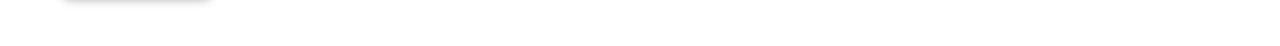
==== commit 4db8e31d: "Edited Alt image text" ====
--- a/index.html
+++ b/index.html
@@ -3,7 +3,10 @@
   <head>
     <meta charset="UTF-8" />
     <meta http-equiv="X-UA-Compatible" content="IE=edge" />
-    <meta name="description" content="Introduction to me with examples of my previously completed projects" />
+    <meta
+      name="description"
+      content="Introduction to me with examples of my previously completed projects"
+    />
     <link
       href="https://cdn.jsdelivr.net/npm/bootstrap@5.3.0-alpha1/dist/css/bootstrap.min.css"
       rel="stylesheet"
@@ -45,9 +48,6 @@
         </div>
       </div>
     </nav>
-</br>
-</br>
-</br>
     <h2 class="text-center">👋 Hi I am</h2>
     <h1 class="text-center">Emily Harrison</h1>
     <h3 class="text-center">🇨🇭 Front-end developer, based in Switzerland</h3>
@@ -58,7 +58,11 @@
     <div class="container-fluid d-flex justify-content-evenly">
       <div class="row mt-4">
         <div class="col-md-6">
-          <img src="images/yoga.jpg" class="img-fluid br-5" />
+          <img
+            src="images/yoga.jpg"
+            class="img-fluid br-5"
+            alt="Image of yoga project"
+          />
         </div>
         <div class="col-md-6">
           <h2 class="mb-2 text-start">Yoga app</h2>
@@ -82,12 +86,20 @@
             <a href="#" class="launch-links"> Launch Weather App </a>
           </div>
           <div class="col-md-6">
-            <img src="images/weather-app.png" class="img-fluid br-5" />
+            <img
+              src="images/weather-app.png"
+              class="img-fluid br-5"
+              alt="Image of weather app"
+            />
           </div>
         </div>
         <div class="row mt-4">
           <div class="col-md-6">
-            <img src="images/yogurt.jpg" class="img-fluid br-5" />
+            <img
+              src="images/yogurt.jpg"
+              class="img-fluid br-5"
+              alt="Image of yogurt project"
+            />
           </div>
           <div class="col-md-6 text-start">
             <h2 class="text-start mb-2 mt-2">Yogurt app</h2>
